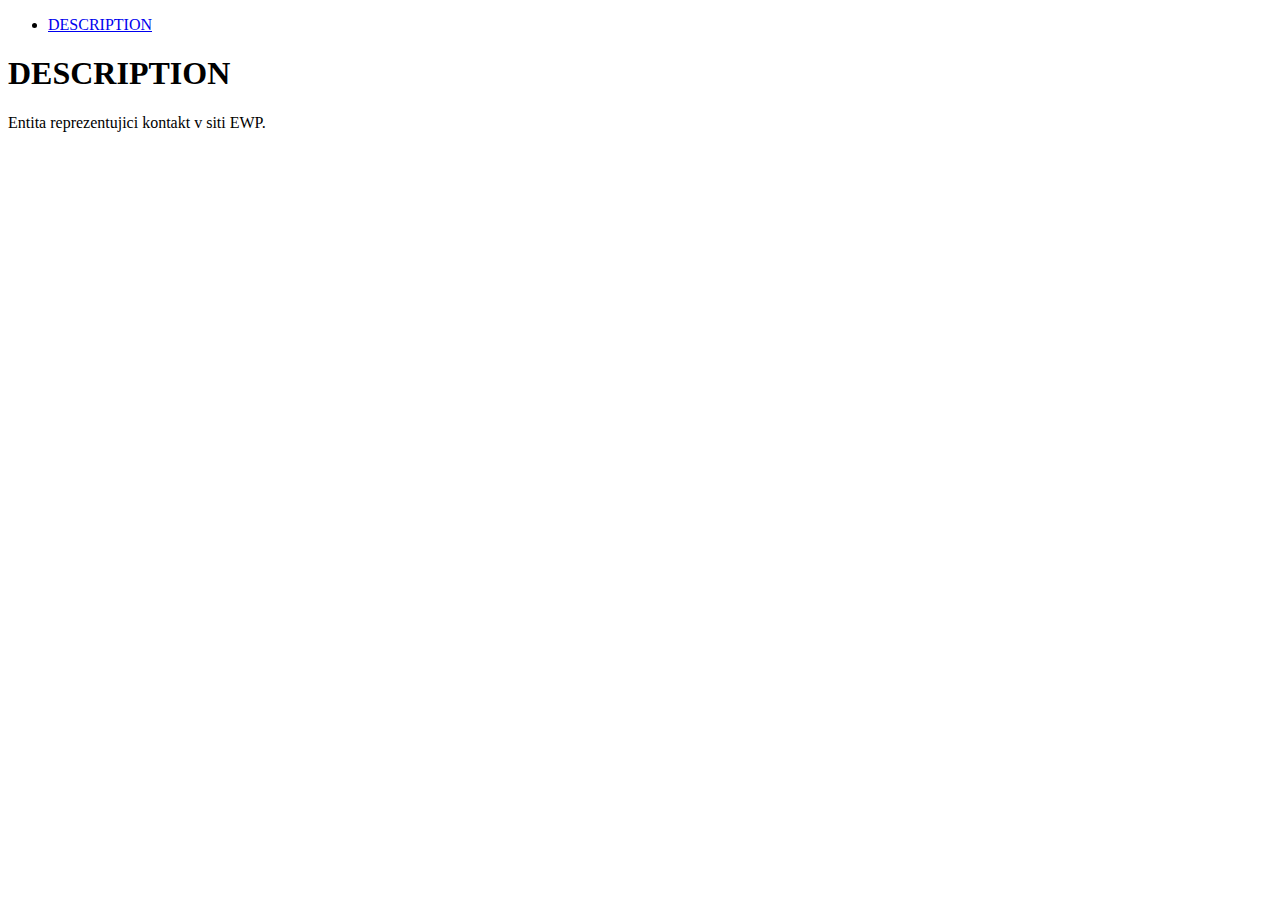
==== docs/contact.html @ 8e9f10d4 "docs generated" ====
<?xml version="1.0" ?>
<!DOCTYPE html PUBLIC "-//W3C//DTD XHTML 1.0 Strict//EN" "http://www.w3.org/TR/xhtml1/DTD/xhtml1-strict.dtd">
<html xmlns="http://www.w3.org/1999/xhtml">
<head>
<title></title>
<meta http-equiv="content-type" content="text/html; charset=utf-8" />
<link rev="made" href="mailto:root@localhost" />
</head>

<body>



<ul id="index">
  <li><a href="#DESCRIPTION">DESCRIPTION</a></li>
</ul>

<h1 id="DESCRIPTION">DESCRIPTION</h1>

<p>Entita reprezentujici kontakt v siti EWP.</p>


</body>

</html>
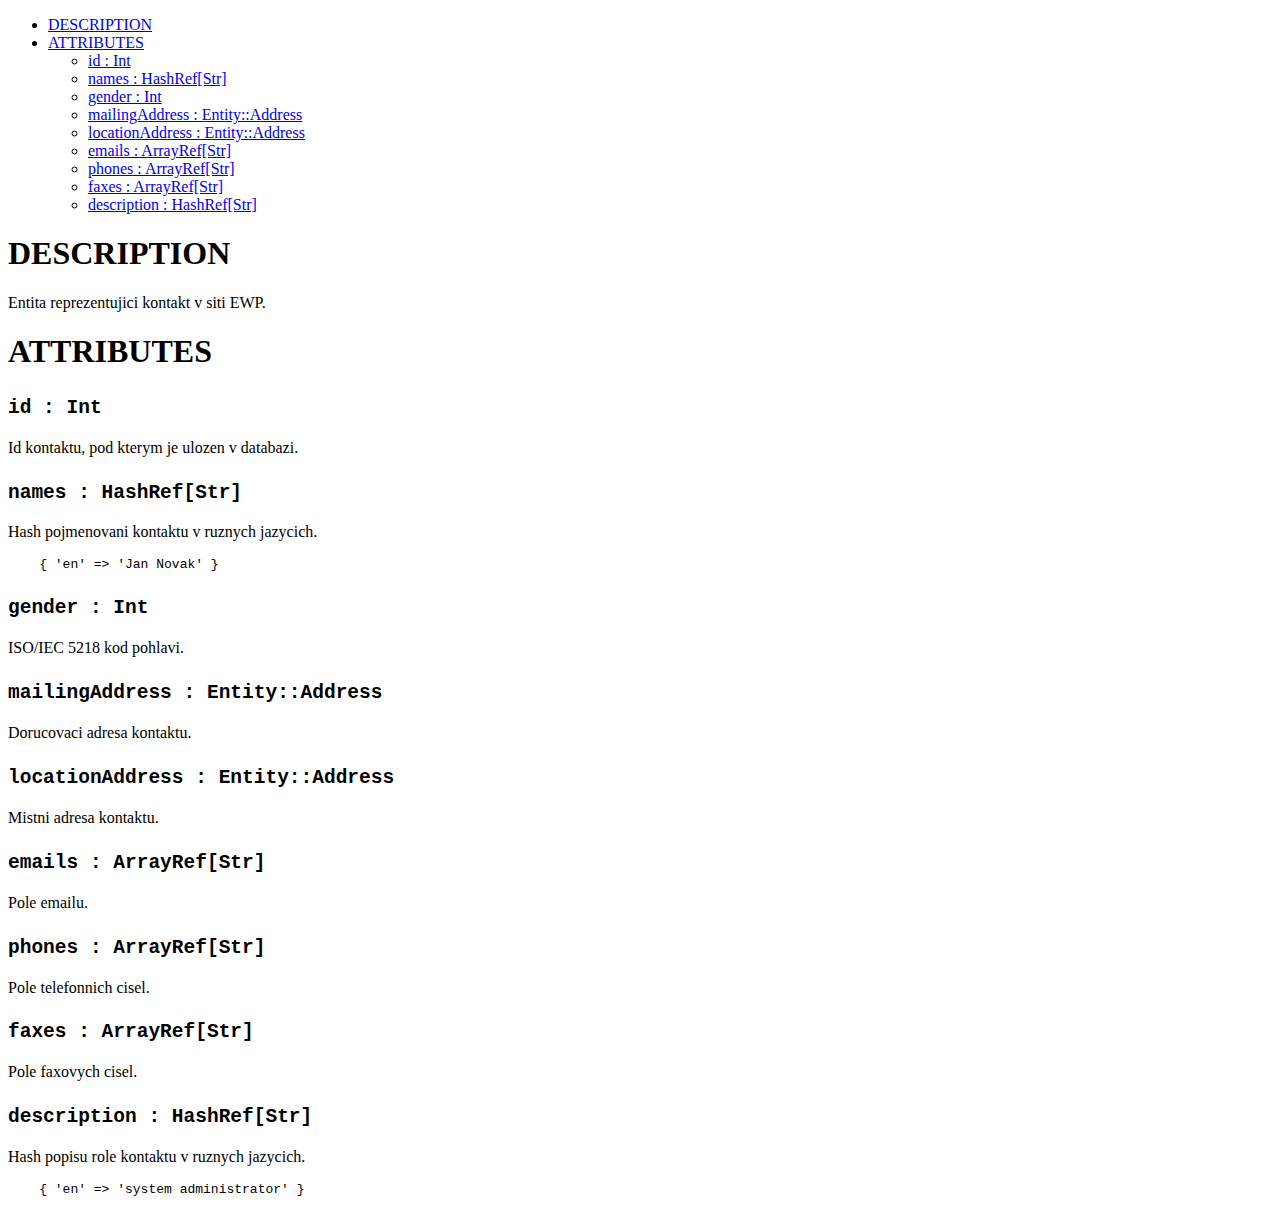
==== commit f13fe550: "new docs generated" ====
--- a/docs/contact.html
+++ b/docs/contact.html
@@ -13,11 +13,66 @@
 
 <ul id="index">
   <li><a href="#DESCRIPTION">DESCRIPTION</a></li>
+  <li><a href="#ATTRIBUTES">ATTRIBUTES</a>
+    <ul>
+      <li><a href="#id-:-Int">id : Int</a></li>
+      <li><a href="#names-:-HashRef-Str">names : HashRef[Str]</a></li>
+      <li><a href="#gender-:-Int">gender : Int</a></li>
+      <li><a href="#mailingAddress-:-Entity::Address">mailingAddress : Entity::Address</a></li>
+      <li><a href="#locationAddress-:-Entity::Address">locationAddress : Entity::Address</a></li>
+      <li><a href="#emails-:-ArrayRef-Str">emails : ArrayRef[Str]</a></li>
+      <li><a href="#phones-:-ArrayRef-Str">phones : ArrayRef[Str]</a></li>
+      <li><a href="#faxes-:-ArrayRef-Str">faxes : ArrayRef[Str]</a></li>
+      <li><a href="#description-:-HashRef-Str">description : HashRef[Str]</a></li>
+    </ul>
+  </li>
 </ul>
 
 <h1 id="DESCRIPTION">DESCRIPTION</h1>
 
 <p>Entita reprezentujici kontakt v siti EWP.</p>
+
+<h1 id="ATTRIBUTES">ATTRIBUTES</h1>
+
+<h2 id="id-:-Int"><code>id : Int</code></h2>
+
+<p>Id kontaktu, pod kterym je ulozen v databazi.</p>
+
+<h2 id="names-:-HashRef-Str"><code>names : HashRef[Str]</code></h2>
+
+<p>Hash pojmenovani kontaktu v ruznych jazycich.</p>
+
+<pre><code>    { &#39;en&#39; =&gt; &#39;Jan Novak&#39; }</code></pre>
+
+<h2 id="gender-:-Int"><code>gender : Int</code></h2>
+
+<p>ISO/IEC 5218 kod pohlavi.</p>
+
+<h2 id="mailingAddress-:-Entity::Address"><code>mailingAddress : Entity::Address</code></h2>
+
+<p>Dorucovaci adresa kontaktu.</p>
+
+<h2 id="locationAddress-:-Entity::Address"><code>locationAddress : Entity::Address</code></h2>
+
+<p>Mistni adresa kontaktu.</p>
+
+<h2 id="emails-:-ArrayRef-Str"><code>emails : ArrayRef[Str]</code></h2>
+
+<p>Pole emailu.</p>
+
+<h2 id="phones-:-ArrayRef-Str"><code>phones : ArrayRef[Str]</code></h2>
+
+<p>Pole telefonnich cisel.</p>
+
+<h2 id="faxes-:-ArrayRef-Str"><code>faxes : ArrayRef[Str]</code></h2>
+
+<p>Pole faxovych cisel.</p>
+
+<h2 id="description-:-HashRef-Str"><code>description : HashRef[Str]</code></h2>
+
+<p>Hash popisu role kontaktu v ruznych jazycich.</p>
+
+<pre><code>    { &#39;en&#39; =&gt; &#39;system administrator&#39; }</code></pre>
 
 
 </body>
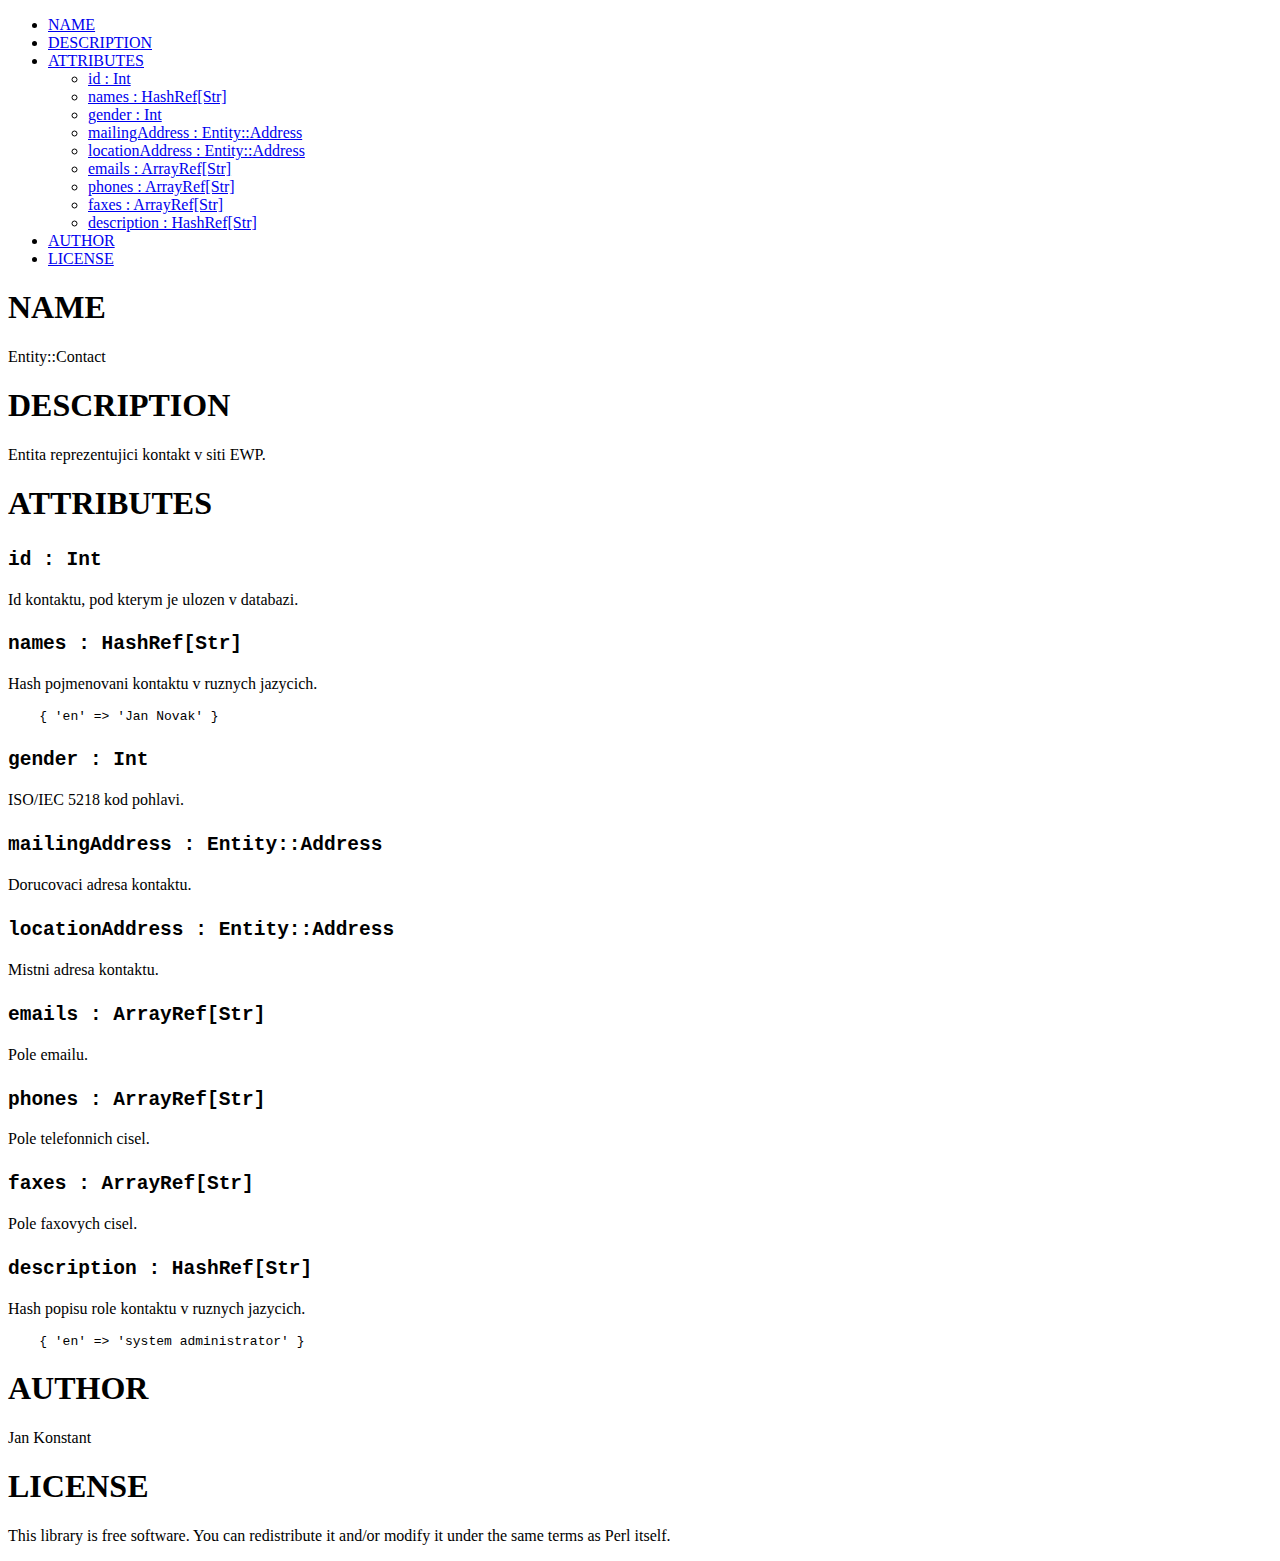
==== commit 085b77ad: "documentation + index finalized" ====
--- a/docs/contact.html
+++ b/docs/contact.html
@@ -12,6 +12,7 @@
 
 
 <ul id="index">
+  <li><a href="#NAME">NAME</a></li>
   <li><a href="#DESCRIPTION">DESCRIPTION</a></li>
   <li><a href="#ATTRIBUTES">ATTRIBUTES</a>
     <ul>
@@ -26,7 +27,13 @@
       <li><a href="#description-:-HashRef-Str">description : HashRef[Str]</a></li>
     </ul>
   </li>
+  <li><a href="#AUTHOR">AUTHOR</a></li>
+  <li><a href="#LICENSE">LICENSE</a></li>
 </ul>
+
+<h1 id="NAME">NAME</h1>
+
+<p>Entity::Contact</p>
 
 <h1 id="DESCRIPTION">DESCRIPTION</h1>
 
@@ -74,6 +81,14 @@
 
 <pre><code>    { &#39;en&#39; =&gt; &#39;system administrator&#39; }</code></pre>
 
+<h1 id="AUTHOR">AUTHOR</h1>
+
+<p>Jan Konstant</p>
+
+<h1 id="LICENSE">LICENSE</h1>
+
+<p>This library is free software. You can redistribute it and/or modify it under the same terms as Perl itself.</p>
+
 
 </body>
 
